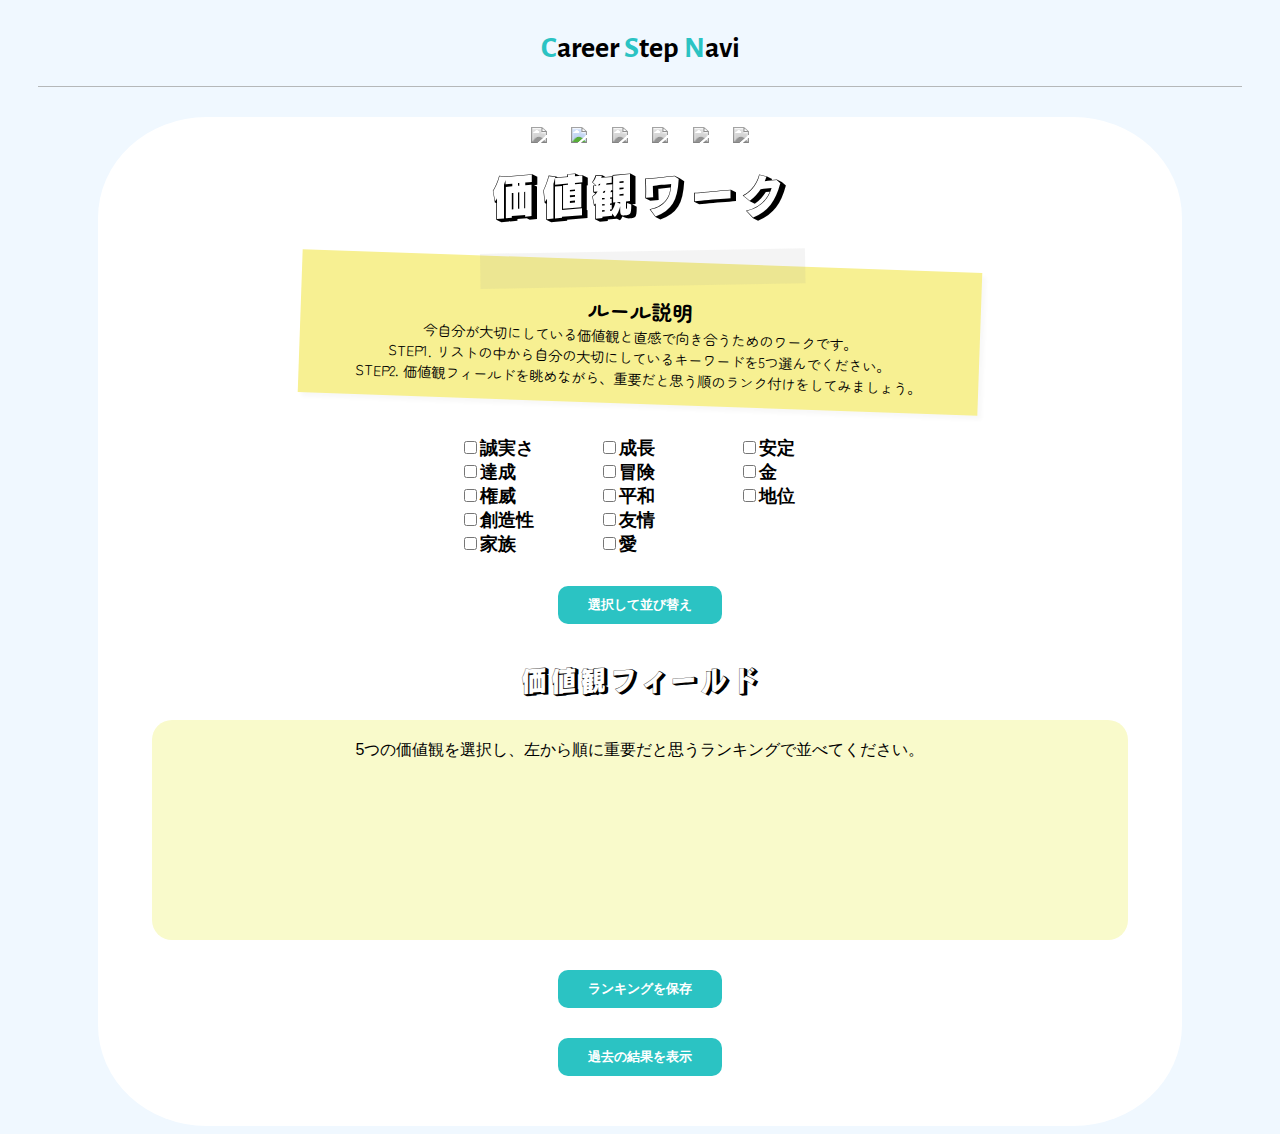
==== value.html @ 2a0a9156 "First commit." ====
<!DOCTYPE html>
<html lang="en">
<head>
    <meta charset="UTF-8">
    <meta name="viewport" content="width=device-width, initial-scale=1.0">
        <!-- fontawesomeを埋め込み -->
        <script src="https://kit.fontawesome.com/ef226e501a.js" crossorigin="anonymous"></script>
        <!-- googleフォント埋め込み -->
        <link rel="preconnect" href="https://fonts.googleapis.com">
        <link rel="preconnect" href="https://fonts.gstatic.com" crossorigin>
        <link href="https://fonts.googleapis.com/css2?family=Alegreya+Sans:ital,wght@0,100;0,300;0,400;0,500;0,700;0,800;0,900;1,100;1,300;1,400;1,500;1,700;1,800;1,900&family=Dela+Gothic+One&family=Rampart+One&family=Shizuru&display=swap" rel="stylesheet">
        <link href="https://fonts.googleapis.com/css2?family=Zen+Maru+Gothic&display=swap" rel="stylesheet">
        
        <!-- googleフォント埋め込みここまで -->
        <!-- css読み込み -->
        <link rel="stylesheet" type="text/css" href="css/value.css">
        <!-- Sortable.jsの読み込み
        ドラッグ＆ドロップができるようにするための仕組み-->
    <title>価値観ワーク</title>
</head>
    <body>
     <!-- タイトルロゴ -->
     <div class="app-theme">
        <p class="tytle-logo"><span>C</span>areer <span>S</span>tep <span>N</span>avi</p>
    </div>

    <div class="main_contents">
    <img src="img/s_01.png" class="img">
    <img src="img/s_02.png" class="s_img">
    <img src="img/s_03.png" class="img">
    <img src="img/s_04.png" class="img">
    <img src="img/s_05.png" class="img">
    <img src="img/s_06.png" class="img">
    <h1>価値観ワーク</h1>
    <div class="rule">
        <div class="rule_tape"></div>
        <p class="rule_title">ルール説明</p>
        <p class="rule_message">今自分が大切にしている価値観と直感で向き合うためのワークです。<br>
        <span>STEP1.</span> リストの中から自分の大切にしているキーワードを5つ選んでください。<br>
        <span>STEP2.</span> 価値観フィールドを眺めながら、重要だと思う順のランク付けをしてみましょう。</p>
    </div>
    <ul>
        <li><input type="checkbox" value="誠実さ">誠実さ</li>
        <li><input type="checkbox" value="達成">達成</li>
        <li><input type="checkbox" value="権威">権威</li>
        <li><input type="checkbox" value="創造性">創造性</li>
        <li><input type="checkbox" value="家族">家族</li>
        <li><input type="checkbox" value="成長">成長</li>
        <li><input type="checkbox" value="冒険">冒険</li>
        <li><input type="checkbox" value="平和">平和</li>
        <li><input type="checkbox" value="友情">友情</li>
        <li><input type="checkbox" value="愛">愛</li>
        <li><input type="checkbox" value="安定">安定</li>
        <li><input type="checkbox" value="金">金</li>
        <li><input type="checkbox" value="地位">地位</li>
    </ul>
    <input type="button" id="selectbtn" value="選択して並び替え">

<!-- 選択した価値観が入る箱をつくる -->
<div class="selected-values">
    <div class="field_title">
        <p><i class="fa-solid fa-backward"></i><i class="fa-solid fa-backward"></i></p>
        <h2>価値観フィールド</h2>
        <p><i class="fa-solid fa-forward"></i><i class="fa-solid fa-forward"></i></p>
    </div>
    <div class="value_message">
        <p>5つの価値観を選択し、左から順に重要だと思うランキングで並べてください。</p>
    <div id="sortableArea"></div>
    </div>
    <button id="save">ランキングを保存</button>
</div>

<button id="show">過去の結果を表示</button>
    <div class="past_message" style="display: none;">
    <div class="date-display" id="dateDisplay"></div>
    <div id="pastResults"></div>
    </div>
</div>

<!-- jQuery CDNを読み込む -->
<script src="https://ajax.googleapis.com/ajax/libs/jquery/3.7.1/jquery.min.js"></script>
<!-- ドラック＆ドロップを使うためにUIを追加 -->
<!-- jQuery UIのCSSを読み込む -->
<link rel="stylesheet" href="https://code.jquery.com/ui/1.12.1/themes/base/jquery-ui.css">
<!-- jQuery UIのJavaScriptを読み込む -->
<script src="https://code.jquery.com/ui/1.12.1/jquery-ui.js"></script>
<script>

// 選択ボタンをクリックした際にフィールド内に項目が入るようにする
$("#selectbtn").on('click',function(){
    var count = $(':checkbox:checked');
    if(count.length < 5 ){
        alert('5つの価値観を選択してください。');
        return;
    }
    if(count.length > 5 ){
        alert('5つ以上の価値観が選択されています。');
        return;
    }

    $("#sortableArea").empty(); //←同じデータが入らないように空にする
// 全てのチェックされている値を繰り返しvalue内に入れる処理

    $(':checkbox:checked').each(function(){
        var value = $(this).val();
        console.log(value);
// sortableAreaの中に新たなdivを追加していく処理
    $('#sortableArea').append('<img src="img/'+ value + '.png" class="sortable-image" data-id="'+ value +'">');
});

});

// ドラッグ＆ドロップで要素を動かせるようにする
// sortableメソッドが並び変えを可能にする
    $('#sortableArea').sortable({
        update: function(event,ui){
            var sortedValues = $(this).sortable('toArray',{attribute: 'data-id'});
            console.log('並び順:', sortedValues);
        }
});

// ドラッグ中に選択されてしまうのを防ぐ
$('#sortableArea').disableSelection();

$("#save").on('click', function() {
    var sortedValues = $("#sortableArea").sortable('toArray', {attribute: 'data-id'});
    var currentDate = new Date().toLocaleDateString();
    var dataToSave = {
        date: currentDate,
        values: sortedValues
    };
    localStorage.setItem('savedValuesWithDate', JSON.stringify(dataToSave));
    alert('価値観を保存しました');
});

$("#show").on('click', function() {
    var savedData = localStorage.getItem('savedValuesWithDate');
    if (savedData) {
        savedData = JSON.parse(savedData);
        $("#dateDisplay").html('前回、価値観ワークをした日付は、 ' + savedData.date +  'です。<br>前回の価値観ワークと比べてみよう！');
        $('.past_message').css('display','block');
        $("#pastResults").empty(); // 過去の結果エリアをクリア
        savedData.values.forEach(function(value) {
            $('#pastResults').append('<img src="img/'+ value + '.png" class="past-value-item">');
        });
    } else {
    }
});


</script>
</body>
</html>
---- css/value.css ----
body {
    background-color: #f0f8ff;
    font-family:sans-serif;
    text-align: center;
    padding-left:30px;
    padding-right:30px;
}

.tytle-logo {
    font-family: "Alegreya Sans";
    font-size: 30px;
    font-weight: bold;
    border-bottom: 1px solid #b5b8b9;
    padding-bottom: 20px;
}

/* 文字の一部だけ色を変更 */
.tytle-logo span {
    color: rgb(43, 195, 195);
}


ul {
    font-family: "ヒラギノ角ゴ ProN W3";
    font-weight: bold;
    font-size:18px;
    width: 400px;
    margin:0 auto;
    column-count: 3;
    text-align: left;
}

li {
    list-style: none;
}

.main_icons {
    display: flex;
}

.img {
    margin:10px;
    width: 70px;
    filter:grayscale(100%);
}

.s_img {
    margin:10px;
    width: 100px;
}

#s_01_img {
    filter:initial;
}

.main_contents {
    background-color: white;
    margin: 0 auto;
    border-radius: 10%;
    width: 90%;
}

.field_title {
    display: flex;
    flex-direction: row;
    justify-content: center;
    align-items: center;
    text-align: center; 
}

.fa-solid {
    margin-right:10px;
    margin-left:10px;
    color:rgb(43, 195, 195);
}


/* タイトル「価値観ワーク」のロゴ */
h1 {
    font-family: "Rampart One", sans-serif;
    font-weight: 400;
    font-style: normal;
    font-size:50px;
    margin: 0px 20px;
    }

h2 {
    font-family: "Rampart One", sans-serif;
    font-weight: 400;
    font-style: normal;
    font-size:30px;
    margin: 0px;
    }

/* ルール説明のロゴ */
.rule {
    font-family: "Zen Maru Gothic", serif;
    font-weight: 400;
    font-style: normal;
    }

/* セロハンテープで貼ったメモ */
.rule {
    width: 60%;
    padding: 15px;
    margin: 2em auto;
    background: #f7f092;/* 紙の色 */
    color: #000;/* 文字色 */
    box-shadow: 4px 4px 4px rgba(0,0,0,0.03);transform:rotate(2deg);
    word-break: break-all;
    }

.rule p {
    margin: 0; 
    padding: 0;
    font-size: 0.9em;
}
.rule_tape {
    width: 50%;
    height: 35px;
    margin: -25px auto 0;
    background: #989898;
    transform: rotate(-3deg);
    opacity: 0.1;
}
.rule_title {
    text-align: center;
    font-size: 1.3em!important;
    margin-top: 10px!important;
    font-weight: bold;
}

.value_message {
    height: 220px;
    width: 90%;
    background-color: rgb(249, 250, 203);
    text-align: center;
    margin:0 auto;
    margin-top:2px;
    border-radius: 20px;
}

.value_message p {
    padding-top:20px;
}

.date-display {
    padding: 20px;

}

.past_message {
    height: 200px;
    width: 90%;
    background-color: rgb(249, 250, 203);
    text-align: center;
    margin:0 auto;
    border-radius: 20px;  
}


/* 価値観カード */
#pastResults img {
    width: 200px ;
    height: 140px ;
    border: 1px solid gray;
    border-radius: 10px;
}

#sortableArea img {
    width: 200px ;
    height: 140px ;
    border: 1px solid gray;
    border-radius: 10px;
}


 #show {
    margin-top: 30px;
    margin-bottom:50px;
    color: white;
    background-color: rgb(43, 195, 195);
    padding:10px 30px;
    border: none;
    border-radius: 10px;
    font-weight: bold;
}

 #show:hover {
    background-color: #fff;
    color: rgb(43, 195, 195);
    border: 2px solid rgb(43, 195, 195);
}

#save {
    margin-top: 30px;
    color: white;
    background-color: rgb(43, 195, 195);
    padding:10px 30px;
    border: none;
    border-radius: 10px;
    font-weight: bold;
}

 #save:hover {
    background-color: #fff;
    color: rgb(43, 195, 195);
    border: 2px solid rgb(43, 195, 195);
}

#selectbtn {
    margin: 30px;
    color: white;
    background-color: rgb(43, 195, 195);
    padding:10px 30px;
    border: none;
    border-radius: 10px;
    font-weight: bold;
}

 #selectbtn:hover {
    background-color: #fff;
    color: rgb(43, 195, 195);
    border: 2px solid rgb(43, 195, 195);
}
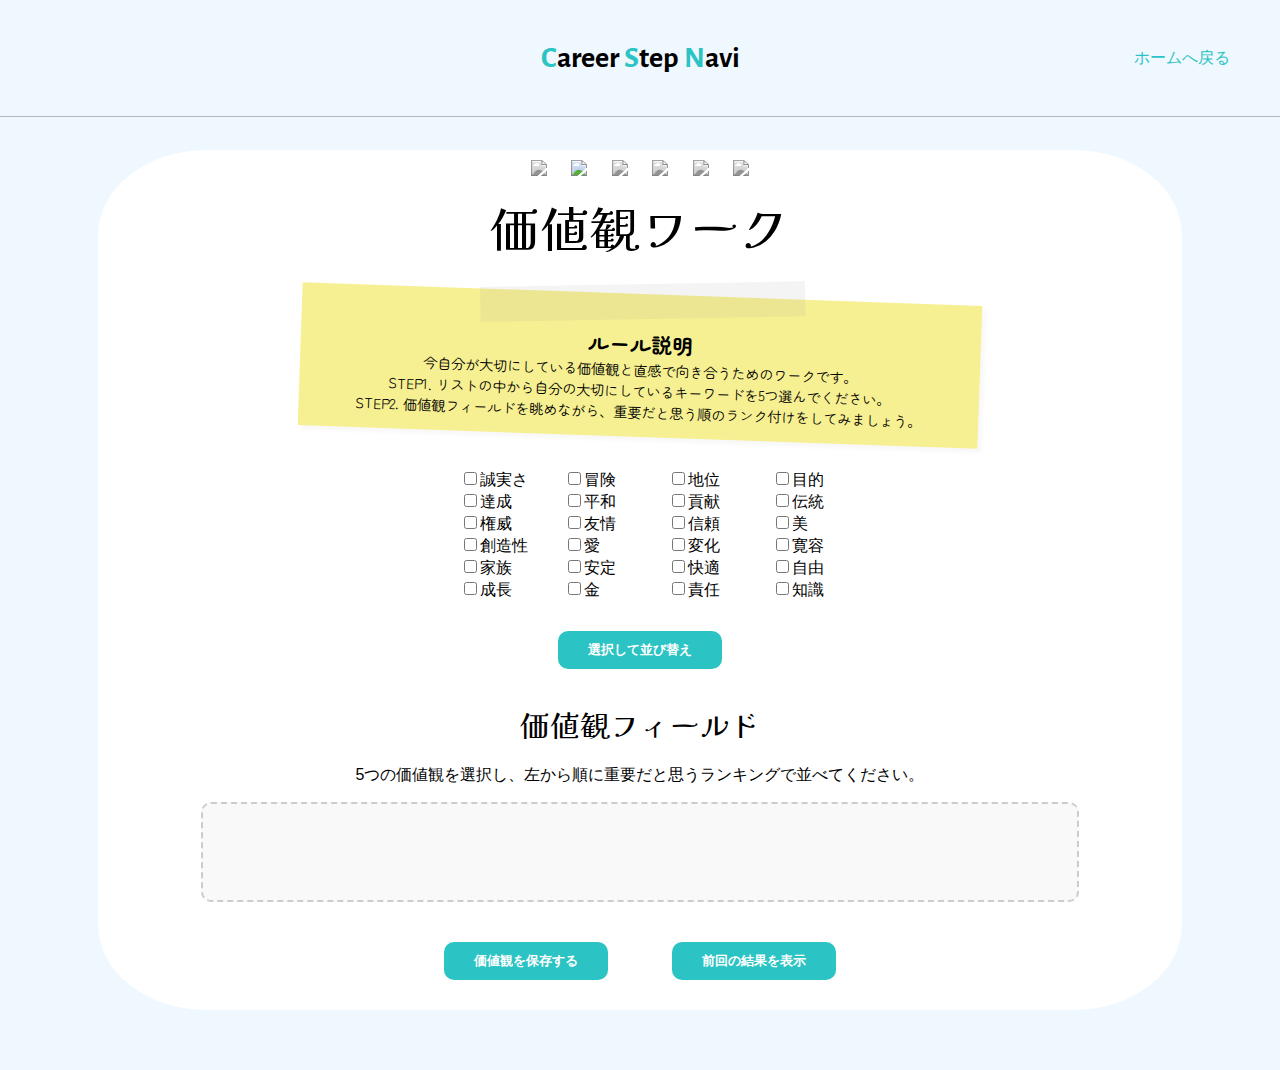
==== commit 615f2cbb: "main" ====
--- a/value.html
+++ b/value.html
@@ -10,6 +10,7 @@
         <link rel="preconnect" href="https://fonts.gstatic.com" crossorigin>
         <link href="https://fonts.googleapis.com/css2?family=Alegreya+Sans:ital,wght@0,100;0,300;0,400;0,500;0,700;0,800;0,900;1,100;1,300;1,400;1,500;1,700;1,800;1,900&family=Dela+Gothic+One&family=Rampart+One&family=Shizuru&display=swap" rel="stylesheet">
         <link href="https://fonts.googleapis.com/css2?family=Zen+Maru+Gothic&display=swap" rel="stylesheet">
+        <link href="https://fonts.googleapis.com/css2?family=Kaisei+Decol&display=swap" rel="stylesheet">
         
         <!-- googleフォント埋め込みここまで -->
         <!-- css読み込み -->
@@ -19,9 +20,10 @@
     <title>価値観ワーク</title>
 </head>
     <body>
-     <!-- タイトルロゴ -->
+<!-- タイトルロゴ -->
      <div class="app-theme">
         <p class="tytle-logo"><span>C</span>areer <span>S</span>tep <span>N</span>avi</p>
+        <a href="index.html" class="home_link">ホームへ戻る<i class="fa fa-solid fa-house"></i></a>
     </div>
 
     <div class="main_contents">
@@ -37,7 +39,7 @@
         <p class="rule_title">ルール説明</p>
         <p class="rule_message">今自分が大切にしている価値観と直感で向き合うためのワークです。<br>
         <span>STEP1.</span> リストの中から自分の大切にしているキーワードを5つ選んでください。<br>
-        <span>STEP2.</span> 価値観フィールドを眺めながら、重要だと思う順のランク付けをしてみましょう。</p>
+        <span>STEP2.</span> 価値観フィールドを眺めながら、重要だと思う順のランク付けをしてみましょう。<br>
     </div>
     <ul>
         <li><input type="checkbox" value="誠実さ">誠実さ</li>
@@ -53,6 +55,17 @@
         <li><input type="checkbox" value="安定">安定</li>
         <li><input type="checkbox" value="金">金</li>
         <li><input type="checkbox" value="地位">地位</li>
+        <li><input type="checkbox" value="貢献">貢献</li>
+        <li><input type="checkbox" value="信頼">信頼</li>
+        <li><input type="checkbox" value="変化">変化</li>
+        <li><input type="checkbox" value="快適">快適</li>
+        <li><input type="checkbox" value="責任">責任</li>
+        <li><input type="checkbox" value="目的">目的</li>
+        <li><input type="checkbox" value="伝統">伝統</li>
+        <li><input type="checkbox" value="美">美</li>
+        <li><input type="checkbox" value="寛容">寛容</li>
+        <li><input type="checkbox" value="自由">自由</li>
+        <li><input type="checkbox" value="知識">知識</li>
     </ul>
     <input type="button" id="selectbtn" value="選択して並び替え">
 
@@ -66,14 +79,15 @@
     <div class="value_message">
         <p>5つの価値観を選択し、左から順に重要だと思うランキングで並べてください。</p>
     <div id="sortableArea"></div>
-    </div>
-    <button id="save">ランキングを保存</button>
-</div>
+    <button id="save">価値観を保存する</button>
+    <button id="show">前回の結果を表示</button>
 
-<button id="show">過去の結果を表示</button>
+<!-- 前回の結果を表示ボタンを押して出現させる -->
     <div class="past_message" style="display: none;">
     <div class="date-display" id="dateDisplay"></div>
     <div id="pastResults"></div>
+    </div>
+    </div>
     </div>
 </div>
 
@@ -98,7 +112,7 @@
         return;
     }
 
-    $("#sortableArea").empty(); //←同じデータが入らないように空にする
+$("#sortableArea").empty(); //←同じデータが入らないように空にする
 // 全てのチェックされている値を繰り返しvalue内に入れる処理
 
     $(':checkbox:checked').each(function(){
@@ -121,7 +135,6 @@
 
 // ドラッグ中に選択されてしまうのを防ぐ
 $('#sortableArea').disableSelection();
-
 $("#save").on('click', function() {
     var sortedValues = $("#sortableArea").sortable('toArray', {attribute: 'data-id'});
     var currentDate = new Date().toLocaleDateString();
@@ -137,7 +150,7 @@
     var savedData = localStorage.getItem('savedValuesWithDate');
     if (savedData) {
         savedData = JSON.parse(savedData);
-        $("#dateDisplay").html('前回、価値観ワークをした日付は、 ' + savedData.date +  'です。<br>前回の価値観ワークと比べてみよう！');
+        $("#dateDisplay").html('date:'+ savedData.date);
         $('.past_message').css('display','block');
         $("#pastResults").empty(); // 過去の結果エリアをクリア
         savedData.values.forEach(function(value) {
@@ -146,8 +159,6 @@
     } else {
     }
 });
-
-
 </script>
 </body>
 </html>--- a/css/value.css
+++ b/css/value.css
@@ -5,14 +5,36 @@
     text-align: center;
     padding-left:30px;
     padding-right:30px;
+    margin-bottom:60px;
+}
+
+.app-theme {
+    border-bottom: 1px solid #b5b8b9;
+    margin-bottom: 20px;
+    display: flex;
+    justify-content: center;
+    align-items: center;
+    position: fixed;
+    top: 0;
+    left: 0;
+    right: 0;
+    background: #f0f8ff; /* 背景色を設定 */
+    z-index: 1000; /* 他の要素の上に表示されるようにする */
+    padding: 10px 0; /* 上下のパディングを追加 */
 }
 
 .tytle-logo {
     font-family: "Alegreya Sans";
     font-size: 30px;
     font-weight: bold;
-    border-bottom: 1px solid #b5b8b9;
-    padding-bottom: 20px;
+    text-align: center;
+}
+
+.home_link {
+    text-decoration: none;
+    color:rgb(43, 195, 195);
+    position: absolute;
+    right: 30px;
 }
 
 /* 文字の一部だけ色を変更 */
@@ -22,12 +44,11 @@
 
 
 ul {
-    font-family: "ヒラギノ角ゴ ProN W3";
-    font-weight: bold;
-    font-size:18px;
+    font-family: "Meiryo";
+    font-size:16px;
     width: 400px;
     margin:0 auto;
-    column-count: 3;
+    column-count: 4;
     text-align: left;
 }
 
@@ -56,9 +77,10 @@
 
 .main_contents {
     background-color: white;
-    margin: 0 auto;
-    border-radius: 10%;
-    width: 90%;
+    margin:150px auto 0;
+    border-radius: 10%; 
+    width: 90%;
+    height: 90%;
 }
 
 .field_title {
@@ -78,7 +100,7 @@
 
 /* タイトル「価値観ワーク」のロゴ */
 h1 {
-    font-family: "Rampart One", sans-serif;
+    font-family: "Kaisei Decol", serif;
     font-weight: 400;
     font-style: normal;
     font-size:50px;
@@ -86,7 +108,7 @@
     }
 
 h2 {
-    font-family: "Rampart One", sans-serif;
+    font-family: "Kaisei Decol", serif;
     font-weight: 400;
     font-style: normal;
     font-size:30px;
@@ -132,53 +154,119 @@
 }
 
 .value_message {
-    height: 220px;
-    width: 90%;
-    background-color: rgb(249, 250, 203);
+    width: 90%;
     text-align: center;
     margin:0 auto;
-    margin-top:2px;
     border-radius: 20px;
 }
 
-.value_message p {
-    padding-top:20px;
-}
-
 .date-display {
-    padding: 20px;
-
+
+    font-size:20px;
+    font-family: "Caveat", cursive;
+    font-style: normal;    
 }
 
 .past_message {
-    height: 200px;
-    width: 90%;
-    background-color: rgb(249, 250, 203);
-    text-align: center;
-    margin:0 auto;
-    border-radius: 20px;  
-}
-
+    height: auto;
+    text-align: center;
+    margin: 20px auto;
+    border-radius: 20px;
+    padding-bottom:50px;
+}
 
 /* 価値観カード */
-#pastResults img {
-    width: 200px ;
-    height: 140px ;
-    border: 1px solid gray;
-    border-radius: 10px;
-}
-
-#sortableArea img {
-    width: 200px ;
-    height: 140px ;
-    border: 1px solid gray;
-    border-radius: 10px;
-}
-
-
- #show {
-    margin-top: 30px;
-    margin-bottom:50px;
+#pastResults {
+    width: 90%;
+    min-height: 100px;
+    border: 2px solid #ccc;
+    background-color: #f9f9f9;
+    padding: 10px;
+    margin-top: 10px;
+    border-radius: 10px;
+    display: flex;
+    flex-wrap: wrap;
+    justify-content: center;
+}
+
+#sortableArea {
+    width: 90%;
+    min-height: 100px;
+    border: 2px dashed #ccc;
+    background-color: #f9f9f9;
+    padding: 10px;
+    margin-top: 20px;
+    border-radius: 10px;
+    display: flex;
+    flex-wrap: wrap;
+    justify-content: center;
+    box-sizing: border-box;
+}
+
+#pastResults, #sortableArea {
+    width: 90%;
+    padding: 10px;
+    margin-top: 20px;
+    box-sizing: border-box;
+    text-align: center;
+    margin: 0 auto;
+}
+
+.past-value-item{
+    width: 120px;
+    height: auto;
+    margin: 10px;
+    border-radius: 10px;
+    box-shadow: 0 2px 4px rgba(0,0,0,0.4);
+}
+
+.sortable-image {
+    width: 120px;
+    height: auto;
+    margin: 10px;
+    border-radius: 10px;
+    box-shadow: 0 2px 4px rgba(0,0,0,0.4);
+}
+
+.btn_field {
+    text-align: center;
+    margin-top:20px;
+}
+
+
+button {
+    display: inline-block;
+    margin: 30px; 
+    border: none;
+    border-radius: 10px;
+    font-weight: bold;
+    background-color: rgb(43, 195, 195);
+    color: white;
+    cursor: pointer;
+}
+
+button:hover {
+    background-color: #fff;
+    color: rgb(43, 195, 195);
+    border: 2px solid rgb(43, 195, 195);
+}
+
+/* スマホサイズでの調整 */
+@media (max-width: 600px) {
+    #sortableArea {
+        width: 90%;
+        margin: 0 auto;
+    }
+    ul {
+        width: 70%;
+        column-count: 2;
+    }
+}
+
+/* ボタンのCSSを設定 */
+#show {
+    margin-top: 40px;
+    margin-bottom:20px;
     color: white;
     background-color: rgb(43, 195, 195);
     padding:10px 30px;
@@ -223,4 +311,4 @@
     background-color: #fff;
     color: rgb(43, 195, 195);
     border: 2px solid rgb(43, 195, 195);
-}+}
